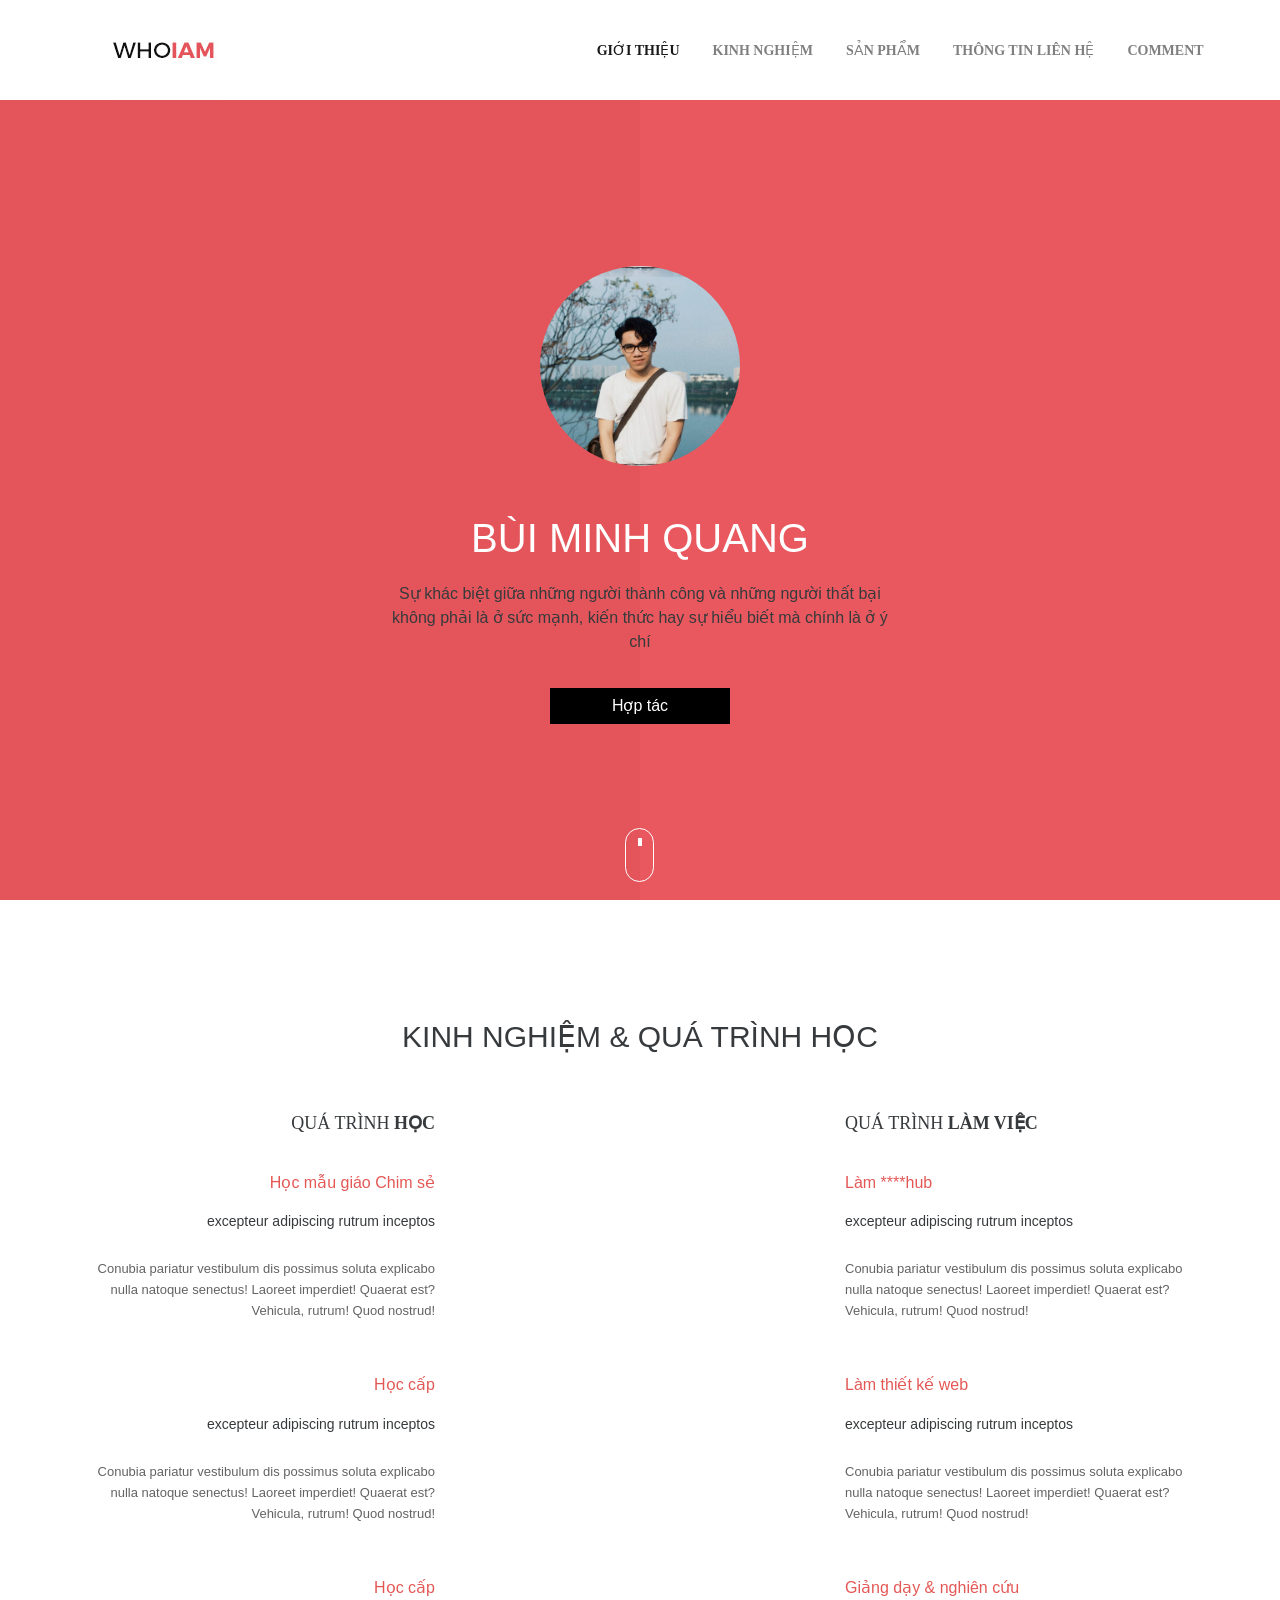
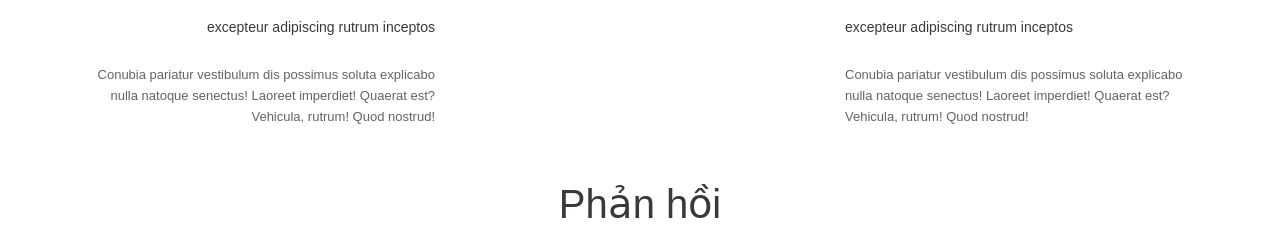
==== index.html @ 96f878d9 "xu ly comment fb" ====
<!DOCTYPE html>
<html lang="en">

<head>
	<title> Bui Minh Quang - Web Developer/Designer </title>
	<meta charset="utf-8">
	<meta name="viewport" content="width=device-width, initial-scale=1">
	<script type="text/javascript" src="vendor/bootstrap.js"></script>
	<script type="text/javascript" src="1.js"></script>
	<link rel="stylesheet" href="vendor/bootstrap.css">
	<link rel="stylesheet" href="vendor/font-awesome.css">
	<link rel="stylesheet" href="1.css">
</head>

<body>
	<div id="fb-root"></div>
	<script async defer crossorigin="anonymous"
		src="https://connect.facebook.net/vi_VN/sdk.js#xfbml=1&version=v3.2&appId=2157383014349983&autoLogAppEvents=1"></script>
	<div class="menutop">
		<nav class="navbar navbar-light bg-faded navbar-fixed-top">
			<div class="container">
				<a class="navbar-brand" href="#"> <img src="images/logo.png" alt="Logo minhquang"></a>
				<ul class="nav navbar-nav float-xs-right">
					<li class="nav-item active">
						<a class="nav-link" href="">Giới thiệu <span class="sr-only">(current)</span></a>
					</li>
					<li class="nav-item">
						<a class="nav-link kn" href="#">Kinh nghiệm</a>
					</li>
					<li class="nav-item">
						<a class="nav-link sp" href="#">Sản phẩm</a>
					</li>
					<li class="nav-item">
						<a class="nav-link" href="lienhe.html">Thông tin liên hệ</a>
					</li>
					<li class="nav-item">
						<a class="nav-link cm" href="#">Comment</a>
					</li>
				</ul>
			</div>
		</nav>
	</div> <!-- het menu  -->

	<div class="khoitt1">

		<div class="container text-xs-center">

			<div class="tt">
				<img src="images/avatar.png" alt="Minh Quang">
				<h2>Bùi Minh Quang</h2>
				<p>Sự khác biệt giữa những người thành công và những người thất bại
					không phải là ở sức mạnh, kiến thức hay sự hiểu biết mà chính là ở ý chí</p>
				<a href="" class="nuthire btn btn-primary">Hợp tác</a>
			</div>

			<div class="xuong"></div>
		</div>
	</div> <!-- HET PHAN KHOTT -->



	<div class="edu" id="khoiedu">
		<div class="container">
			<div class="row">
				<div class="col-sm-12 tieudeto text-xs-center">
					<h1>Kinh nghiệm & Quá trình học</h1>
				</div>
				<div class="col-sm-4 cot1_3">
					<h2 class="tieudecap2  text-sm-right text-xs-center"> Quá trình <span class="dam">học</span> </h2>
					<div class="khoittnho text-sm-right text-xs-center">
						<h3 class="tieudecap3"> Học mẫu giáo Chim sẻ</h3>
						<span class="motaqt">excepteur adipiscing rutrum inceptos </span>
						<p>Conubia pariatur vestibulum dis possimus soluta explicabo nulla natoque senectus! Laoreet
							imperdiet! Quaerat est? Vehicula, rutrum! Quod nostrud! </p>
					</div>
					<div class="khoittnho text-sm-right text-xs-center">
						<h3 class="tieudecap3"> Học cấp </h3>
						<span class="motaqt">excepteur adipiscing rutrum inceptos </span>
						<p>Conubia pariatur vestibulum dis possimus soluta explicabo nulla natoque senectus! Laoreet
							imperdiet! Quaerat est? Vehicula, rutrum! Quod nostrud! </p>
					</div>
					<div class="khoittnho text-sm-right text-xs-center">
						<h3 class="tieudecap3"> Học cấp </h3>
						<span class="motaqt"> excepteur adipiscing rutrum inceptos </span>
						<p>Conubia pariatur vestibulum dis possimus soluta explicabo nulla natoque senectus! Laoreet
							imperdiet! Quaerat est? Vehicula, rutrum! Quod nostrud! </p>
					</div>

				</div> <!-- het cot 4/1 -->
				<div class="col-sm-4 cot2_3">
					<img src="images/2.png" alt="" class="img-fluid">
				</div>
				<div class="col-sm-4 cot3_3">
					<h2 class="tieudecap2  text-sm-left text-xs-center"> Quá trình <span class="dam">làm việc</span>
					</h2>
					<div class="khoittnho text-sm-left text-xs-center">
						<h3 class="tieudecap3"> Làm ****hub</h3>
						<span class="motaqt"> excepteur adipiscing rutrum inceptos </span>
						<p>Conubia pariatur vestibulum dis possimus soluta explicabo nulla natoque senectus! Laoreet
							imperdiet! Quaerat est? Vehicula, rutrum! Quod nostrud! </p>
					</div>
					<div class="khoittnho text-sm-left text-xs-center">
						<h3 class="tieudecap3"> Làm thiết kế web</h3>
						<span class="motaqt"> excepteur adipiscing rutrum inceptos </span>
						<p>Conubia pariatur vestibulum dis possimus soluta explicabo nulla natoque senectus! Laoreet
							imperdiet! Quaerat est? Vehicula, rutrum! Quod nostrud! </p>
					</div>
					<div class="khoittnho text-sm-left text-xs-center">
						<h3 class="tieudecap3"> Giảng dạy & nghiên cứu</h3>
						<span class="motaqt"> excepteur adipiscing rutrum inceptos </span>
						<p>Conubia pariatur vestibulum dis possimus soluta explicabo nulla natoque senectus! Laoreet
							imperdiet! Quaerat est? Vehicula, rutrum! Quod nostrud! </p>
					</div>

				</div> <!-- het cot 4/1 -->
			</div>
		</div>
	</div> <!-- end edu  -->

	<div class="khoicomment">
		<div class="container">
			<div class="row">
				<div class="col-sm-12">
					<div class="text-xs-center">
						<h1>Phản hồi </h1>
					</div>
					<div class="fb-comments"
						data-href="https://developers.facebook.com/docs/plugins/comments#configurator" data-width="576"
						data-numposts="5"></div>
				</div>
			</div>
		</div>
	</div>
</body>

</html>
---- 1.css ----
* {
    margin: 0;
    padding: 0;
}

.xuong:hover {
    bottom: 3%;
}

.xuong:after {
    content: "";
    position: absolute;
    width: 4px;
    height: 8px;
    background: white;
    left: 50%;
    bottom: 67%;
    margin-left: -2px;
}

.xuong {
    width: 29px;
    height: 54px;
    border: white solid 1px;
    position: absolute;
    left: 50.4%;
    border-radius: 30px;
    bottom: 2%;
    margin-left: -20px;
    z-index: 2;
    cursor: pointer;
    transition: 0.4s;
    
}

.khoittnho {
    margin-bottom: 55px;
}

.khoittnho p {
    font-size: 13px;
    line-height: 21px;
    color: #636363;
}

span.motaqt {
    font-size: 14px;
    margin-bottom: 26px;
    display: block;
}

.khoittnho h3.tieudecap3 {
    font-size: 16px;
    color: #e35855;
    margin-bottom: 20px;
}

span.dam {
    font-weight: bold;
    font-family: segoe ui;
}

h2.tieudecap2 {
    font-weight: normal;
    font-family: segoe ui light;
    text-transform: uppercase;
    font-size: 18px;
    margin-bottom: 40px;
}

.tieudeto {
    margin-top: 120px;
    margin-bottom: 60px;
}

.tieudeto h1 {
    display: inline;
    background: url(images/ke.jpg) no-repeat left bottom;
    padding-bottom: 4px;
    text-transform: uppercase;
    font-size: 30px;
}

a.nuthire.btn.btn-primary {
    width: 180px;
    background: black;
    border: none;
    border-radius: 0px;
}

.tt h2 {
    font-size: 40px;
    text-transform: uppercase;
    color: white;
    margin-bottom: 22px;
}

.tt p {
    color: #373a3c;
    font-size: 16px;
    line-height: 24px;
    width: 46%;
    margin: auto;
    margin-bottom: 34px;
}

.tt img {
    width: 200px;
    border-radius: 50%;
    margin-bottom: 50px;
}

.tt {
    z-index: 2;
    position: relative;
    padding-top: 24%;
}

a.navbar-brand {
    padding: 0;
    margin: 0;
}

.khoitt1 {
    height: 900px;
    width: 100%;
    background: #e9585f;
    position: relative;
}

.khoitt1:before {
    content: "";
    position: absolute;
    left: 0;
    top: 0;
    width: 50%;
    height: 900px;
    background: #e4555b;
    z-index: 1;
}

body, html {
    width: 100%;
    height: 100%;
}

nav.navbar.navbar-light.bg-faded.navbar-fixed-top {
    background: white;
    width: 104%;
}

a.nav-link {
    font-family: segoe ui;
    text-transform: uppercase;
    font-size: 14px;
    color: #101010;
    line-height: 88px;
    font-weight: 570
}

li.nav-item {
    margin: 0;
    padding: 0;
    margin: 0 17px;
}

nav.navbar.navbar-light.bg-faded {
    margin: 0;
    padding: 0;
    height: 100px;
}

@media (max-width: 576px) {
    * {}
	.container {
    margin-left: auto;
    margin-right: auto;
    padding-left: 10px;
    padding-right: 10px;
}
    h2.tieudecap2.text-sm-left.text-xs-center {
        margin-top: 25px;
    }
    .tt img {
        width: 203px;
        margin-top: 108px;
    }
    li.nav-item {
        float: none!important;
        display: inline;
    }
    ul.nav.navbar-nav.float-xs-right {
        text-align: center;
        background: white;
        margin: 0;
        padding: 0;
        width: 105%;
        /* position: relative; */
        /* left: -8px; */
        padding: 10px 34px;
        border-top: 1px solid #d8d8d8;
    }
    li.nav-item {
        display: inline!important;
        margin: 0 0;
    }
    a.nav-link {
        line-height: 27px;
        display: inline!important;
    }
    a.navbar-brand {
        display: block;
        text-align: center;
        width: 100%;
    }
}
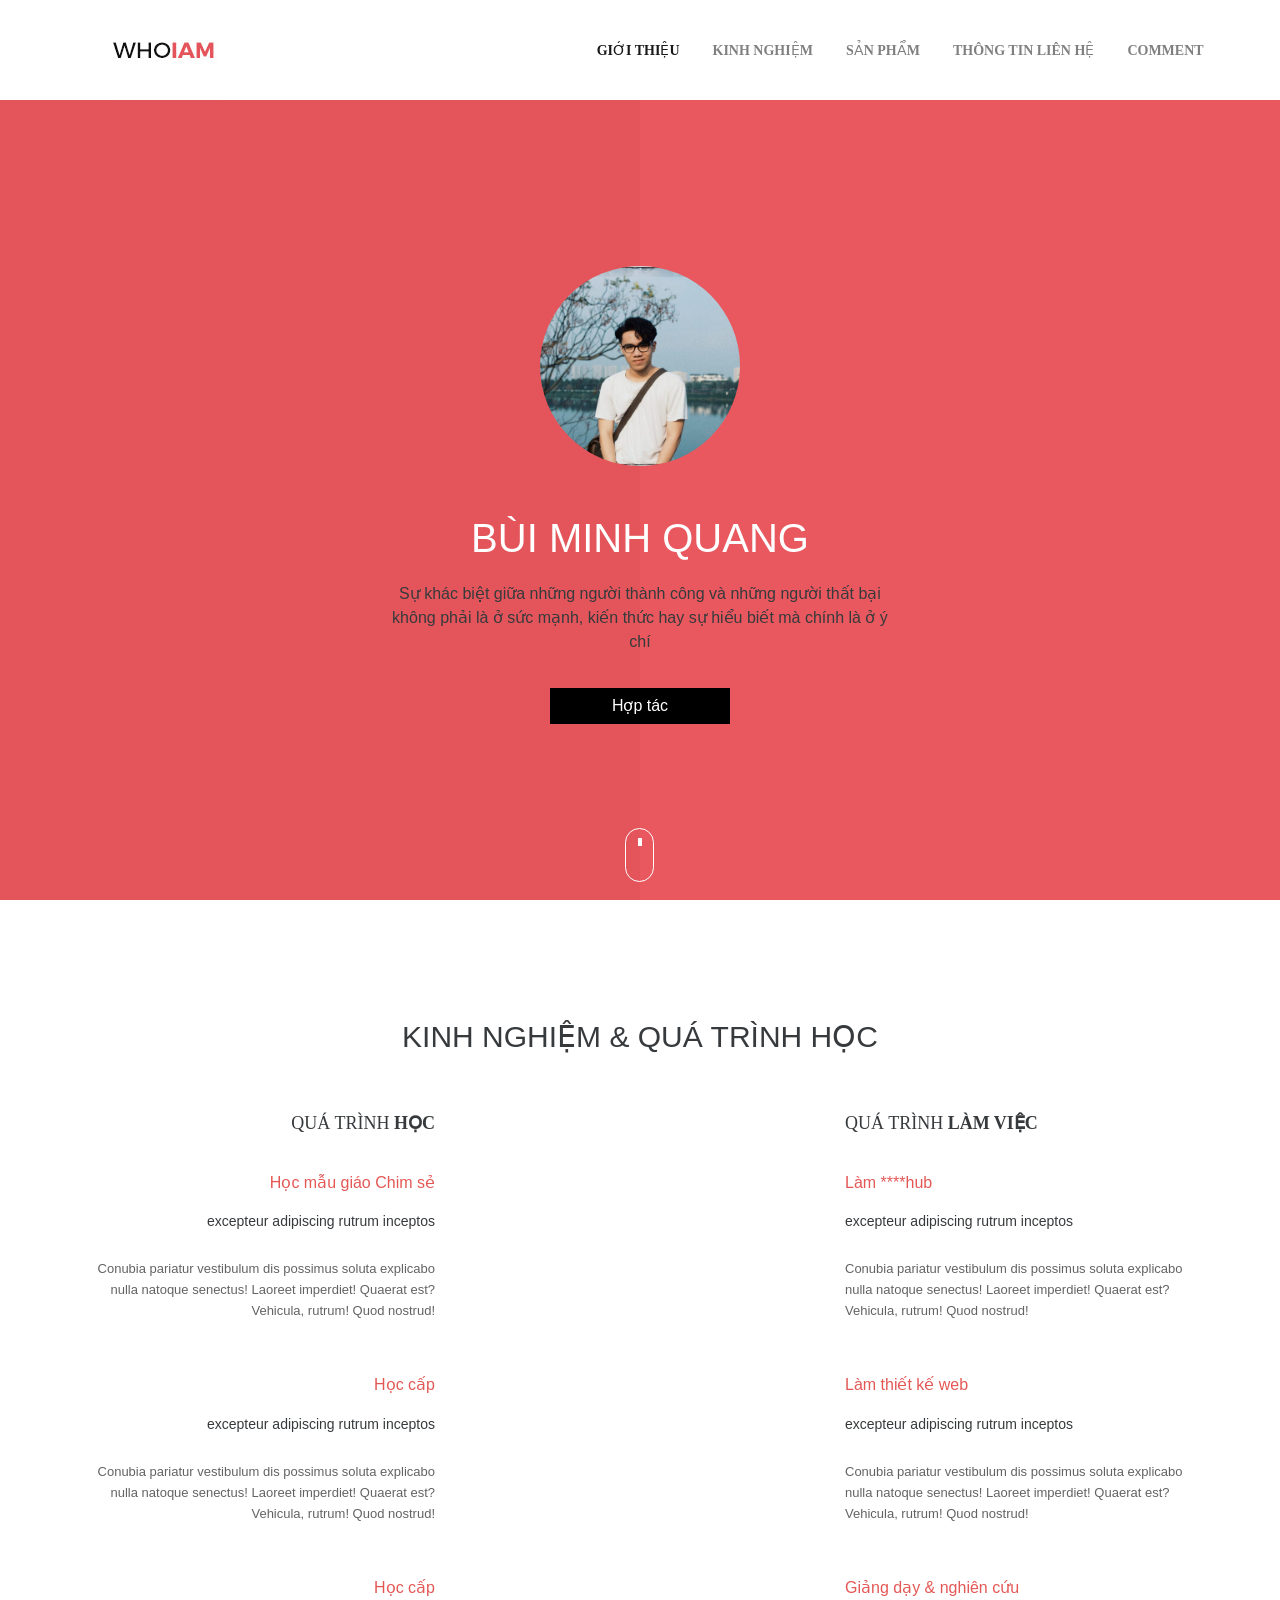
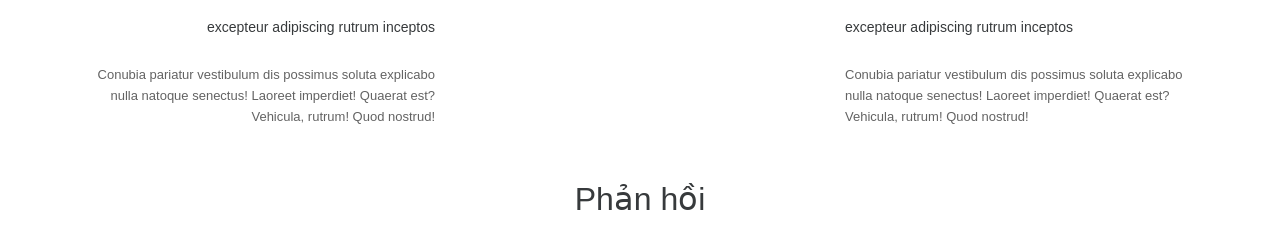
==== commit a341ec47: "xu ly fb2" ====
--- a/index.html
+++ b/index.html
@@ -30,12 +30,14 @@
 					<li class="nav-item">
 						<a class="nav-link sp" href="#">Sản phẩm</a>
 					</li>
+
 					<li class="nav-item">
 						<a class="nav-link" href="lienhe.html">Thông tin liên hệ</a>
 					</li>
 					<li class="nav-item">
 						<a class="nav-link cm" href="#">Comment</a>
 					</li>
+
 				</ul>
 			</div>
 		</nav>
@@ -117,13 +119,13 @@
 		</div>
 	</div> <!-- end edu  -->
 
-	<div class="khoicomment">
-		<div class="container">
+	<div class="phanhoi" id="phanhoi">
+		<div class="container text-xs-center">
 			<div class="row">
 				<div class="col-sm-12">
-					<div class="text-xs-center">
-						<h1>Phản hồi </h1>
-					</div>
+					<h2>Phản hồi </h2>
+				</div>
+				<div class="col-sm-8 push-sm-2">
 					<div class="fb-comments"
 						data-href="https://developers.facebook.com/docs/plugins/comments#configurator" data-width="576"
 						data-numposts="5"></div>
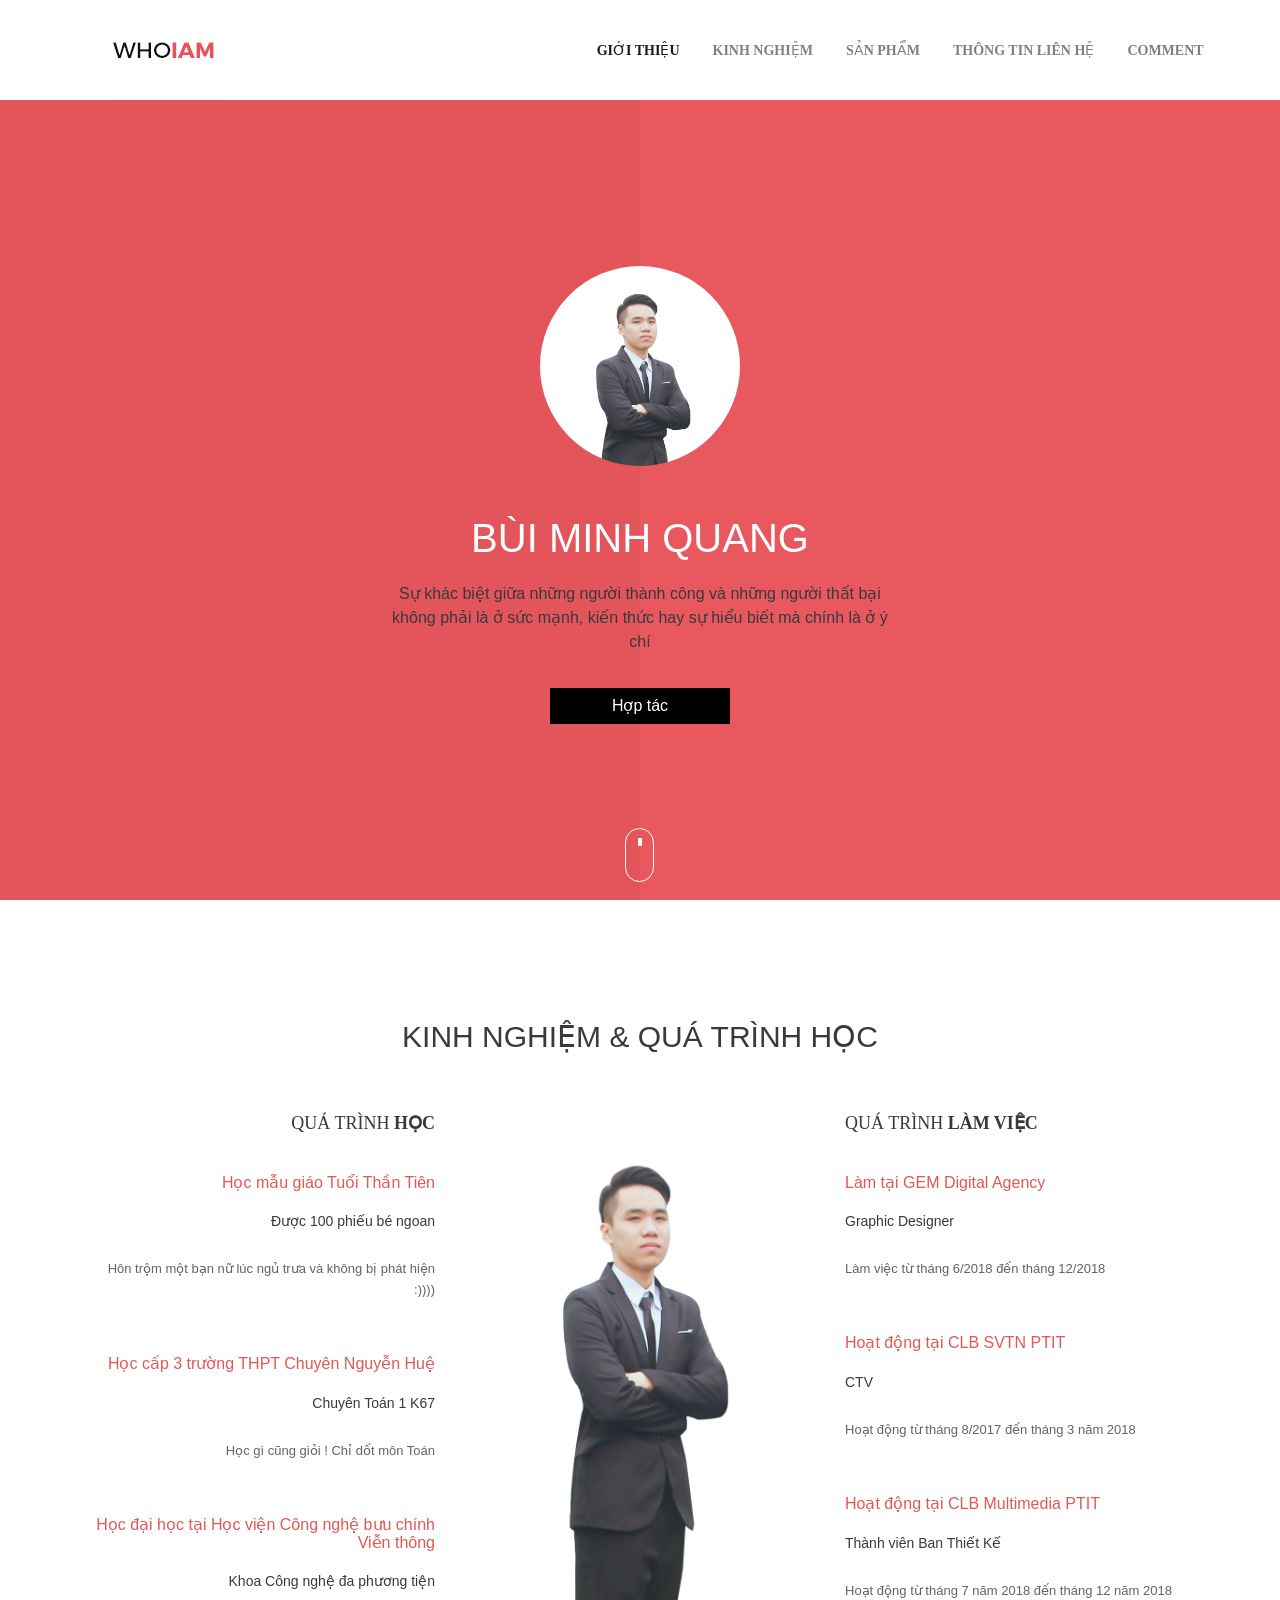
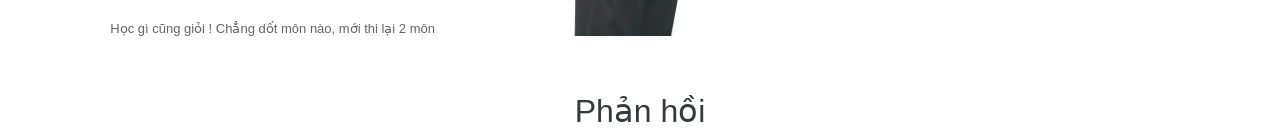
==== commit c77d5b3f: "them annalistc" ====
--- a/index.html
+++ b/index.html
@@ -10,6 +10,16 @@
 	<link rel="stylesheet" href="vendor/bootstrap.css">
 	<link rel="stylesheet" href="vendor/font-awesome.css">
 	<link rel="stylesheet" href="1.css">
+	<!-- Global site tag (gtag.js) - Google Analytics -->
+	<script async src="https://www.googletagmanager.com/gtag/js?id=UA-138601004-1"></script>
+	<script>
+		window.dataLayer = window.dataLayer || [];
+		function gtag() { dataLayer.push(arguments); }
+		gtag('js', new Date());
+
+		gtag('config', 'UA-138601004-1');
+	</script>
+
 </head>
 
 <body>
@@ -28,11 +38,11 @@
 						<a class="nav-link kn" href="#">Kinh nghiệm</a>
 					</li>
 					<li class="nav-item">
-						<a class="nav-link sp" href="#">Sản phẩm</a>
+						<a class="nav-link sp" href="https://www.facebook.com/wwanggg">Sản phẩm</a>
 					</li>
 
 					<li class="nav-item">
-						<a class="nav-link" href="lienhe.html">Thông tin liên hệ</a>
+						<a class="nav-link" href="https://www.facebook.com/wwanggg">Thông tin liên hệ</a>
 					</li>
 					<li class="nav-item">
 						<a class="nav-link cm" href="#">Comment</a>
@@ -70,48 +80,42 @@
 				<div class="col-sm-4 cot1_3">
 					<h2 class="tieudecap2  text-sm-right text-xs-center"> Quá trình <span class="dam">học</span> </h2>
 					<div class="khoittnho text-sm-right text-xs-center">
-						<h3 class="tieudecap3"> Học mẫu giáo Chim sẻ</h3>
-						<span class="motaqt">excepteur adipiscing rutrum inceptos </span>
-						<p>Conubia pariatur vestibulum dis possimus soluta explicabo nulla natoque senectus! Laoreet
-							imperdiet! Quaerat est? Vehicula, rutrum! Quod nostrud! </p>
+						<h3 class="tieudecap3"> Học mẫu giáo Tuổi Thần Tiên</h3>
+						<span class="motaqt">Được 100 phiếu bé ngoan</span>
+						<p>Hôn trộm một bạn nữ lúc ngủ trưa và không bị phát hiện :))))</p>
 					</div>
 					<div class="khoittnho text-sm-right text-xs-center">
-						<h3 class="tieudecap3"> Học cấp </h3>
-						<span class="motaqt">excepteur adipiscing rutrum inceptos </span>
-						<p>Conubia pariatur vestibulum dis possimus soluta explicabo nulla natoque senectus! Laoreet
-							imperdiet! Quaerat est? Vehicula, rutrum! Quod nostrud! </p>
+						<h3 class="tieudecap3"> Học cấp 3 trường THPT Chuyên Nguyễn Huệ </h3>
+						<span class="motaqt">Chuyên Toán 1 K67</span>
+						<p>Học gì cũng giỏi ! Chỉ dốt môn Toán</p>
 					</div>
 					<div class="khoittnho text-sm-right text-xs-center">
-						<h3 class="tieudecap3"> Học cấp </h3>
-						<span class="motaqt"> excepteur adipiscing rutrum inceptos </span>
-						<p>Conubia pariatur vestibulum dis possimus soluta explicabo nulla natoque senectus! Laoreet
-							imperdiet! Quaerat est? Vehicula, rutrum! Quod nostrud! </p>
+						<h3 class="tieudecap3"> Học đại học tại Học viện Công nghệ bưu chính Viễn thông</h3>
+						<span class="motaqt">Khoa Công nghệ đa phương tiện</span>
+						<p>Học gì cũng giỏi ! Chẳng dốt môn nào, mới thi lại 2 môn</p>
 					</div>
 
 				</div> <!-- het cot 4/1 -->
 				<div class="col-sm-4 cot2_3">
-					<img src="images/2.png" alt="" class="img-fluid">
+					<img src="images/me.png" alt="" class="img-fluid">
 				</div>
 				<div class="col-sm-4 cot3_3">
 					<h2 class="tieudecap2  text-sm-left text-xs-center"> Quá trình <span class="dam">làm việc</span>
 					</h2>
 					<div class="khoittnho text-sm-left text-xs-center">
-						<h3 class="tieudecap3"> Làm ****hub</h3>
-						<span class="motaqt"> excepteur adipiscing rutrum inceptos </span>
-						<p>Conubia pariatur vestibulum dis possimus soluta explicabo nulla natoque senectus! Laoreet
-							imperdiet! Quaerat est? Vehicula, rutrum! Quod nostrud! </p>
+						<h3 class="tieudecap3"> Làm tại GEM Digital Agency</h3>
+						<span class="motaqt">Graphic Designer</span>
+						<p>Làm việc từ tháng 6/2018 đến tháng 12/2018</p>
 					</div>
 					<div class="khoittnho text-sm-left text-xs-center">
-						<h3 class="tieudecap3"> Làm thiết kế web</h3>
-						<span class="motaqt"> excepteur adipiscing rutrum inceptos </span>
-						<p>Conubia pariatur vestibulum dis possimus soluta explicabo nulla natoque senectus! Laoreet
-							imperdiet! Quaerat est? Vehicula, rutrum! Quod nostrud! </p>
+						<h3 class="tieudecap3"> Hoạt động tại CLB SVTN PTIT</h3>
+						<span class="motaqt">CTV</span>
+						<p>Hoạt động từ tháng 8/2017 đến tháng 3 năm 2018</p>
 					</div>
 					<div class="khoittnho text-sm-left text-xs-center">
-						<h3 class="tieudecap3"> Giảng dạy & nghiên cứu</h3>
-						<span class="motaqt"> excepteur adipiscing rutrum inceptos </span>
-						<p>Conubia pariatur vestibulum dis possimus soluta explicabo nulla natoque senectus! Laoreet
-							imperdiet! Quaerat est? Vehicula, rutrum! Quod nostrud! </p>
+						<h3 class="tieudecap3">Hoạt động tại CLB Multimedia PTIT</h3>
+						<span class="motaqt">Thành viên Ban Thiết Kế</span>
+						<p>Hoạt động từ tháng 7 năm 2018 đến tháng 12 năm 2018</p>
 					</div>
 
 				</div> <!-- het cot 4/1 -->
--- a/1.css
+++ b/1.css
@@ -169,6 +169,9 @@
     padding: 0;
     height: 100px;
 }
+.img-fluid {
+    height: 90%;
+}
 
 @media (max-width: 576px) {
     * {}
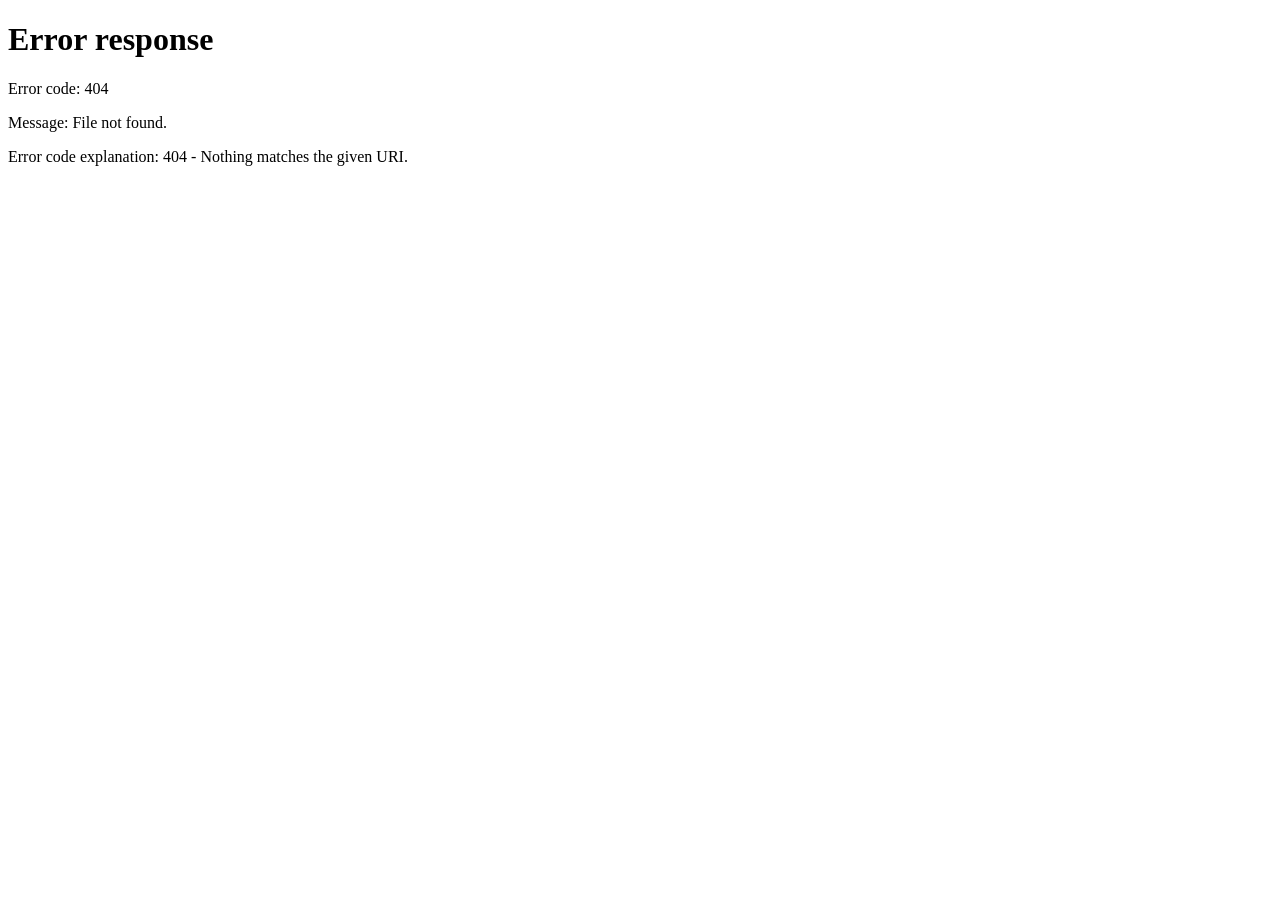
==== commit 8d99c833: "Add files via upload" ====
--- a/index.html
+++ b/index.html
@@ -1,142 +1,38 @@
-<!DOCTYPE html>
-<html lang="en">
-
-<head>
-	<title> Bui Minh Quang - Web Developer/Designer </title>
-	<meta charset="utf-8">
-	<meta name="viewport" content="width=device-width, initial-scale=1">
-	<script type="text/javascript" src="vendor/bootstrap.js"></script>
-	<script type="text/javascript" src="1.js"></script>
-	<link rel="stylesheet" href="vendor/bootstrap.css">
-	<link rel="stylesheet" href="vendor/font-awesome.css">
-	<link rel="stylesheet" href="1.css">
-	<!-- Global site tag (gtag.js) - Google Analytics -->
-	<script async src="https://www.googletagmanager.com/gtag/js?id=UA-138601004-1"></script>
-	<script>
-		window.dataLayer = window.dataLayer || [];
-		function gtag() { dataLayer.push(arguments); }
-		gtag('js', new Date());
-
-		gtag('config', 'UA-138601004-1');
-	</script>
-
-</head>
-
-<body>
-	<div id="fb-root"></div>
-	<script async defer crossorigin="anonymous"
-		src="https://connect.facebook.net/vi_VN/sdk.js#xfbml=1&version=v3.2&appId=2157383014349983&autoLogAppEvents=1"></script>
-	<div class="menutop">
-		<nav class="navbar navbar-light bg-faded navbar-fixed-top">
-			<div class="container">
-				<a class="navbar-brand" href="#"> <img src="images/logo.png" alt="Logo minhquang"></a>
-				<ul class="nav navbar-nav float-xs-right">
-					<li class="nav-item active">
-						<a class="nav-link" href="">Giới thiệu <span class="sr-only">(current)</span></a>
-					</li>
-					<li class="nav-item">
-						<a class="nav-link kn" href="#">Kinh nghiệm</a>
-					</li>
-					<li class="nav-item">
-						<a class="nav-link sp" href="https://www.facebook.com/wwanggg">Sản phẩm</a>
-					</li>
-
-					<li class="nav-item">
-						<a class="nav-link" href="https://www.facebook.com/wwanggg">Thông tin liên hệ</a>
-					</li>
-					<li class="nav-item">
-						<a class="nav-link cm" href="#">Comment</a>
-					</li>
-
-				</ul>
-			</div>
-		</nav>
-	</div> <!-- het menu  -->
-
-	<div class="khoitt1">
-
-		<div class="container text-xs-center">
-
-			<div class="tt">
-				<img src="images/avatar.png" alt="Minh Quang">
-				<h2>Bùi Minh Quang</h2>
-				<p>Sự khác biệt giữa những người thành công và những người thất bại
-					không phải là ở sức mạnh, kiến thức hay sự hiểu biết mà chính là ở ý chí</p>
-				<a href="" class="nuthire btn btn-primary">Hợp tác</a>
-			</div>
-
-			<div class="xuong"></div>
-		</div>
-	</div> <!-- HET PHAN KHOTT -->
-
-
-
-	<div class="edu" id="khoiedu">
-		<div class="container">
-			<div class="row">
-				<div class="col-sm-12 tieudeto text-xs-center">
-					<h1>Kinh nghiệm & Quá trình học</h1>
-				</div>
-				<div class="col-sm-4 cot1_3">
-					<h2 class="tieudecap2  text-sm-right text-xs-center"> Quá trình <span class="dam">học</span> </h2>
-					<div class="khoittnho text-sm-right text-xs-center">
-						<h3 class="tieudecap3"> Học mẫu giáo Tuổi Thần Tiên</h3>
-						<span class="motaqt">Được 100 phiếu bé ngoan</span>
-						<p>Hôn trộm một bạn nữ lúc ngủ trưa và không bị phát hiện :))))</p>
-					</div>
-					<div class="khoittnho text-sm-right text-xs-center">
-						<h3 class="tieudecap3"> Học cấp 3 trường THPT Chuyên Nguyễn Huệ </h3>
-						<span class="motaqt">Chuyên Toán 1 K67</span>
-						<p>Học gì cũng giỏi ! Chỉ dốt môn Toán</p>
-					</div>
-					<div class="khoittnho text-sm-right text-xs-center">
-						<h3 class="tieudecap3"> Học đại học tại Học viện Công nghệ bưu chính Viễn thông</h3>
-						<span class="motaqt">Khoa Công nghệ đa phương tiện</span>
-						<p>Học gì cũng giỏi ! Chẳng dốt môn nào, mới thi lại 2 môn</p>
-					</div>
-
-				</div> <!-- het cot 4/1 -->
-				<div class="col-sm-4 cot2_3">
-					<img src="images/me.png" alt="" class="img-fluid">
-				</div>
-				<div class="col-sm-4 cot3_3">
-					<h2 class="tieudecap2  text-sm-left text-xs-center"> Quá trình <span class="dam">làm việc</span>
-					</h2>
-					<div class="khoittnho text-sm-left text-xs-center">
-						<h3 class="tieudecap3"> Làm tại GEM Digital Agency</h3>
-						<span class="motaqt">Graphic Designer</span>
-						<p>Làm việc từ tháng 6/2018 đến tháng 12/2018</p>
-					</div>
-					<div class="khoittnho text-sm-left text-xs-center">
-						<h3 class="tieudecap3"> Hoạt động tại CLB SVTN PTIT</h3>
-						<span class="motaqt">CTV</span>
-						<p>Hoạt động từ tháng 8/2017 đến tháng 3 năm 2018</p>
-					</div>
-					<div class="khoittnho text-sm-left text-xs-center">
-						<h3 class="tieudecap3">Hoạt động tại CLB Multimedia PTIT</h3>
-						<span class="motaqt">Thành viên Ban Thiết Kế</span>
-						<p>Hoạt động từ tháng 7 năm 2018 đến tháng 12 năm 2018</p>
-					</div>
-
-				</div> <!-- het cot 4/1 -->
-			</div>
-		</div>
-	</div> <!-- end edu  -->
-
-	<div class="phanhoi" id="phanhoi">
-		<div class="container text-xs-center">
-			<div class="row">
-				<div class="col-sm-12">
-					<h2>Phản hồi </h2>
-				</div>
-				<div class="col-sm-8 push-sm-2">
-					<div class="fb-comments"
-						data-href="https://developers.facebook.com/docs/plugins/comments#configurator" data-width="576"
-						data-numposts="5"></div>
-				</div>
-			</div>
-		</div>
-	</div>
-</body>
-
-</html>+<!DOCTYPE html><html lang="en" style="background-color: rgb(255, 255, 255);"><head><meta charset="UTF-8"> <meta name="viewport" content="width=device-width, initial-scale=1.0"> <meta name="robots" content="noindex, nofollow"> <meta name="author" content="EnBizCard - An Open-Source Digital Business Card Generator"> <meta name="url" content="https://enbizcard.vishnuraghav.com/"> <meta name="designer" content="Vishnu Raghav"> <meta property="og:title" content="Nguyễn  Thị Thắm's Digital Business Card"> <meta property="twitter:title" content="Nguyễn  Thị Thắm's Digital Business Card"> <script>
+          "http"==window.location.href.substr(0,4)&&"/"!=window.location.href.slice(-1)&&window.location.replace(window.location.href+"/");
+        </script> <link href="https://fonts.googleapis.com/css2?family=Be+Vietnam+Pro:ital,wght@0,100;0,200;0,300;0,400;0,500;0,600;0,700;0,800;0,900;1,100;1,200;1,300;1,400;1,500;1,600;1,700;1,800;1,900&amp;display=swap" rel="stylesheet"> <title>Nguyễn  Thị Thắm's Digital Business Card</title> <style>
+          #body{ font-family: sans-serif; } input[type='range']::-moz-range-track { background: none; } input[type='range']::-moz-range-thumb { -moz-appearance: none; width: 1.5rem; height: 1.5rem; border-radius: 0.25rem; border: none; background: #0088FF; z-index: 3; cursor: pointer; } input[type='range']::-webkit-slider-thumb { -webkit-appearance: none; width: 1.5rem; height: 1.5rem; border-radius: 0.25rem; border: none; background: #0088FF; z-index: 3; cursor: pointer; } .closeColor{ filter:invert(1)  } .topAction { filter:invert(1) } .iconColor{ color:#eee;  } .cardColor{ false } .textColor{ color:#222 !important } .seekbarColor{  background:#0088FF80 !important }
+        </style> <style>
+          #info{ border-left: 0.25rem dashed #0088FF } .section{border-left: 0.25rem solid #0088FF}
+        </style> <style>
+          #body{
+          font-family:"Be Vietnam Pro", sans-serif
+          }
+        </style><link rel="stylesheet" href="./style.min.css"></head> <body id="body"><div id="modal" style="background-color: rgb(255, 255, 255); visibility: hidden; top: 2rem; opacity: 0;"><a id="close" class="closeColor"><div class="icon"><svg viewBox="0 0 24 24" xmlns="http://www.w3.org/2000/svg" xml:space="preserve" style="fill-rule:evenodd;clip-rule:evenodd;stroke-linecap:round;stroke-linejoin:round;stroke-miterlimit:2"><path style="fill:none" d="M0 0h24v24H0z"></path><path d="M18 6 6 18M6 6l12 12" style="fill:none;fill-rule:nonzero;stroke:#fff;stroke-width:2px"></path></svg></div></a> <div id="keyView"><p class="textColor">
+              Use my public key to send me encrypted messages
+            </p> <a download="" target="_blank" id="dlKey" rel="noreferrer" tabindex="-1" style="background-color: rgb(0, 136, 255);" href="./Nguyễn  Thị Thắm's public key.asc"><div class="icon iconColor"><svg viewBox="0 0 24 24" xmlns="http://www.w3.org/2000/svg" xml:space="preserve" style="fill-rule:evenodd;clip-rule:evenodd;stroke-linecap:round;stroke-linejoin:round;stroke-miterlimit:2"><path style="fill:none" d="M0 0h24v24H0z"></path><path d="M21 15v4c0 1.097-.903 2-2 2H5c-1.097 0-2-.903-2-2v-4m4-5 5 5 5-5m-5 5V3" style="fill:none;fill-rule:nonzero;stroke:#fff;stroke-width:2px"></path></svg></div> <span class="iconColor">Download Key</span></a></div> <div id="copyView"><p class="textColor">
+              Copy and send the URL to share my Business Card
+            </p> <button id="copyURL" style="background-color: rgb(0, 136, 255);"><div class="icon iconColor"><svg viewBox="0 0 24 24" xmlns="http://www.w3.org/2000/svg" xml:space="preserve" style="fill-rule:evenodd;clip-rule:evenodd;stroke-linecap:round;stroke-linejoin:round;stroke-miterlimit:2"><path style="fill:none" d="M0 0h24v24H0z"></path><path d="M22 11a2 2 0 0 0-2-2h-9a2 2 0 0 0-2 2v9a2 2 0 0 0 2 2h9a2 2 0 0 0 2-2v-9Z" style="fill:none;stroke:#fff;stroke-width:2px"></path><path d="M5 15H4c-1.097 0-2-.903-2-2V4c0-1.097.903-2 2-2h9c1.097 0 2 .903 2 2v1" style="fill:none;fill-rule:nonzero;stroke:#fff;stroke-width:2px"></path></svg></div> <span class="iconColor">Copy URL</span></button></div> <div id="qrView" class="textColor"><div id="qr"></div> <h3>Scan the QR Code</h3> <p>to view my Business Card on another device</p></div></div> <header><div id="topActions" style="display: none;"><div><a id="share"><div class="icon topAction"><svg viewBox="0 0 24 24" xmlns="http://www.w3.org/2000/svg" xml:space="preserve" style="fill-rule:evenodd;clip-rule:evenodd;stroke-linecap:round;stroke-miterlimit:2"><g><path style="fill:none" d="M0 0h24v24H0z"></path><clipPath id="a"><path d="M0 0h24v24H0z"></path></clipPath><g clip-path="url(#a)"><circle cx="17" cy="5" r="3" style="fill:none;stroke:#fff;stroke-width:2px"></circle><circle cx="5" cy="12" r="3" style="fill:none;stroke:#fff;stroke-width:2px"></circle><circle cx="17" cy="19" r="3" style="fill:none;stroke:#fff;stroke-width:2px"></circle><path d="m7.59 13.51 6.83 3.98m-.01-10.98-6.82 3.98" style="fill:none;stroke:#fff;stroke-width:2px"></path></g></g></svg></div></a> <a id="showQR"><div class="icon topAction"><svg viewBox="0 0 24 24" xmlns="http://www.w3.org/2000/svg" xml:space="preserve" style="fill-rule:evenodd;clip-rule:evenodd;stroke-linecap:round;stroke-linejoin:round;stroke-miterlimit:2"><path style="fill:none" d="M0 0h24v24H0z"></path><path d="M4 4h4v4H4V4Zm0 12h4v4H4v-4ZM16 4h4v4h-4V4Z" style="fill:none;stroke:#fff;stroke-width:2px"></path><path d="M12 4v14c0 1.097.903 2 2 2h4c1.097 0 2-.903 2-2v-4c0-1.097-.903-2-2-2H4" style="fill:none;stroke:#fff;stroke-width:2px;stroke-linejoin:miter"></path><path style="fill:#fff" d="M15 15h2v2h-2z"></path></svg></div></a></div> <!----></div> <div class="headerImgC"><img id="cover" src="./cover.jpeg" alt="Background Pattern"> <!----></div></header> <main style="background-color: rgb(255, 255, 255); margin-top: 0px;"><img id="profilePhoto" src="./photo.jpeg" alt="Photo"> <div id="info" class="textColor"><p class="name">
+              Nguyễn  Thị Thắm
+            </p> <!----> <p class="jobtitle">
+              Chuyên viên kinh doanh
+            </p> <p class="bizname">
+              Công ty Bảo hiểm PVI Thủ Đô
+            </p> <p class="bizaddr">
+              Tầng 3, tòa nhà Liễu Giai Tower 26 Liễu Giai, Phường Cống Vị, Quận Ba Đình, Hà Nội.
+            </p></div> <!----> <a id="cta" rel="noreferrer" download="" target="_blank" aria-label="Save Contact" style="background-color: rgb(0, 136, 255);" href="nguynththm.vcf"><div class="icon iconColor"><svg viewBox="0 0 24 24" xmlns="http://www.w3.org/2000/svg" xml:space="preserve" style="fill-rule:evenodd;clip-rule:evenodd;stroke-linecap:round;stroke-linejoin:round;stroke-miterlimit:2"><path style="fill:none" d="M0 0h24v24H0z"></path><circle cx="8.5" cy="7" r="4" style="fill:none;stroke:#fff;stroke-width:2.29px" transform="matrix(.875 0 0 .875 4.563 -.625)"></circle><path d="M86 181c0-3.863 3.137-7 7-7s7 3.137 7 7" style="fill:none;stroke:#fff;stroke-width:2px" transform="translate(-81 -163)"></path><path d="M104 168v6m3-3-3 3-3-3" style="fill:none;fill-rule:nonzero;stroke:#fff;stroke-width:2px" transform="translate(-92 -152)"></path></svg></div> <p class="iconColor">Save Contact</p></a> <div class="actions"><div class="actionsC"><div class="actionBtn"><a href="tel:+84977143631" target="_blank" rel="noopener noreferrer" aria-label="Mobile" style="background-color: rgb(0, 136, 255);"><div class="icon iconColor"><svg viewBox="0 0 24 24" xmlns="http://www.w3.org/2000/svg" xml:space="preserve" style="fill-rule:evenodd;clip-rule:evenodd;stroke-linecap:round;stroke-linejoin:round;stroke-miterlimit:2"><path style="fill:none" d="M0 0h24v24H0z"></path><path d="M11.5 22a.952.952 0 0 1-1.052.945c-4.358-.544-7.851-4.338-8.379-8.39a.938.938 0 0 1 .936-1.046c.399-.009.847-.009 1.202-.009.388 0 .738.237.882.597l.478 1.196a.95.95 0 0 1-.21 1.025l-.107.107a.951.951 0 0 0-.181 1.091c.495.825 1.59 1.92 2.425 2.396a.927.927 0 0 0 1.066-.177c.05-.02.086-.056.122-.092a.95.95 0 0 1 1.025-.21l1.196.478c.36.144.597.494.597.882V22Z" style="fill:none;stroke:#fff;stroke-width:.95px" transform="translate(-2.21 -26.421) scale(2.10526)"></path></svg></div></a> <p class="textColor">
+                  Mobile
+                </p></div></div><div class="actionsC"><div class="actionBtn"><a href="mailto:thamnt1@pvi.com.vn" target="_blank" rel="noopener noreferrer" aria-label="Email" style="background-color: rgb(0, 136, 255);"><div class="icon iconColor"><svg viewBox="0 0 24 24" xmlns="http://www.w3.org/2000/svg" xml:space="preserve" style="fill-rule:evenodd;clip-rule:evenodd;stroke-linecap:round;stroke-linejoin:round;stroke-miterlimit:2"><path style="fill:none" d="M0 0h24v24H0z"></path><path d="M22 33.75c0-.966-.896-1.75-2-1.75H4c-1.104 0-2 .784-2 1.75v10.5c0 .966.896 1.75 2 1.75h16c1.104 0 2-.784 2-1.75v-10.5Z" style="fill:none;stroke:#fff;stroke-width:1.86px" transform="matrix(1 0 0 1.14286 0 -32.571)"></path><path d="m18 7.042-6 2.625-6-2.625" style="fill:none;fill-rule:nonzero;stroke:#fff;stroke-width:1.86px" transform="matrix(1 0 0 1.14286 0 1.952)"></path></svg></div></a> <p class="textColor">
+                  Email
+                </p></div></div></div> <div class="actions secondary"><div class="actionsC"><div class="actionBtn secBtn"><a href="https://facebook.com/https://www.facebook.com/ngthamm" target="_blank" rel="noopener noreferrer" aria-label="Facebook" style="background: rgb(24, 119, 242);"><div class="icon"><svg xmlns="http://www.w3.org/2000/svg" fill="#fff" viewBox="0 0 24 24"><path d="M12.001 2.002c-5.522 0-9.999 4.477-9.999 9.999 0 4.99 3.656 9.126 8.437 9.879v-6.988h-2.54v-2.891h2.54V9.798c0-2.508 1.493-3.891 3.776-3.891 1.094 0 2.24.195 2.24.195v2.459h-1.264c-1.24 0-1.628.772-1.628 1.563v1.875h2.771l-.443 2.891h-2.328v6.988C18.344 21.129 22 16.992 22 12.001c0-5.522-4.477-9.999-9.999-9.999z"></path></svg></div></a></div></div><div class="actionsC"><div class="actionBtn secBtn"><a href="https://instagram.com/https://www.instagram.com/ngthamm" target="_blank" rel="noopener noreferrer" aria-label="Instagram" style="background: rgb(255, 255, 255);"><div class="icon"><svg viewBox="0 0 24 24" version="1.1" xmlns="http://www.w3.org/2000/svg" style="fill-rule:evenodd;clip-rule:evenodd;stroke-linejoin:round;stroke-miterlimit:2;">
+	<path d="M4.796,1.577C4.072,1.859 3.459,2.234 2.847,2.847C2.234,3.455 1.859,4.073 1.577,4.793C1.304,5.49 1.121,6.291 1.067,7.463C1.013,8.634 1,9.01 1,11.998C1,14.985 1.013,15.361 1.067,16.533C1.121,17.705 1.309,18.505 1.577,19.203C1.859,19.927 2.234,20.54 2.847,21.153C3.459,21.766 4.072,22.141 4.796,22.423C5.494,22.696 6.294,22.879 7.466,22.933C8.637,22.987 9.013,23 12,23C14.987,23 15.363,22.987 16.534,22.933C17.706,22.879 18.506,22.691 19.204,22.423C19.928,22.141 20.541,21.766 21.153,21.153C21.766,20.54 22.141,19.927 22.423,19.203C22.696,18.505 22.879,17.705 22.933,16.533C22.987,15.361 23,14.985 23,11.998C23,9.01 22.987,8.634 22.933,7.463C22.879,6.291 22.691,5.49 22.423,4.793C22.141,4.073 21.766,3.455 21.158,2.847C20.545,2.234 19.933,1.859 19.208,1.577C18.511,1.304 17.71,1.121 16.539,1.067C15.367,1.013 14.991,1 12.004,1C9.017,1 8.642,1.013 7.47,1.067C6.294,1.116 5.494,1.304 4.796,1.577ZM16.445,3.044C17.518,3.093 18.099,3.272 18.488,3.424C19.002,3.625 19.369,3.862 19.754,4.247C20.138,4.632 20.375,4.998 20.576,5.513C20.728,5.902 20.907,6.483 20.957,7.557C21.01,8.715 21.019,9.064 21.019,12.002C21.019,14.941 21.006,15.289 20.957,16.448C20.907,17.521 20.728,18.103 20.576,18.492C20.375,19.006 20.138,19.373 19.754,19.757C19.369,20.142 19.002,20.379 18.488,20.58C18.099,20.732 17.518,20.911 16.445,20.961C15.287,21.014 14.938,21.023 12,21.023C9.062,21.023 8.713,21.01 7.555,20.961C6.482,20.911 5.901,20.732 5.512,20.58C4.998,20.379 4.631,20.142 4.246,19.757C3.862,19.373 3.625,19.006 3.424,18.492C3.272,18.103 3.093,17.521 3.043,16.448C2.99,15.289 2.981,14.941 2.981,12.002C2.981,9.064 2.994,8.715 3.043,7.557C3.093,6.483 3.272,5.902 3.424,5.513C3.625,4.998 3.862,4.632 4.246,4.247C4.631,3.862 4.998,3.625 5.512,3.424C5.901,3.272 6.482,3.093 7.555,3.044C8.713,2.99 9.062,2.981 12,2.981C14.938,2.981 15.287,2.99 16.445,3.044ZM6.352,12.002C6.352,15.124 8.883,17.651 12,17.651C15.117,17.651 17.648,15.12 17.648,12.002C17.648,8.885 15.121,6.354 12,6.354C8.879,6.354 6.352,8.88 6.352,12.002ZM15.667,12.002C15.667,14.028 14.026,15.67 12,15.67C9.974,15.67 8.333,14.028 8.333,12.002C8.333,9.976 9.974,8.335 12,8.335C14.026,8.335 15.667,9.976 15.667,12.002ZM17.876,4.811C18.604,4.811 19.195,5.402 19.195,6.13C19.195,6.858 18.604,7.449 17.876,7.449C17.148,7.449 16.557,6.858 16.557,6.13C16.557,5.402 17.148,4.811 17.876,4.811Z" style="fill:url(#lCNRATU);fill-rule:nonzero;"></path>
+	<defs>
+		<radialGradient id="lCNRATU" cx="0" cy="0" r="1" gradientUnits="userSpaceOnUse" gradientTransform="matrix(-22,22,-22,-22,23,1)">
+			<stop offset="0" style="stop-color:#4c63d2;stop-opacity:1"></stop>
+			<stop offset="0.4" style="stop-color:#bc3081;stop-opacity:1"></stop>
+			<stop offset="0.75" style="stop-color:#f47133;stop-opacity:1"></stop>
+			<stop offset="1" style="stop-color:#fed576;stop-opacity:1"></stop>
+		</radialGradient>
+	</defs>
+</svg>
+</div></a></div></div></div> </main> <!----><script src="./qrcode.min.js"></script><script>let m=document.getElementById("modal"),c=document.getElementById("close"),ki=document.getElementById("keyView"),cv=document.getElementById("copyView"),curl=document.getElementById("copyURL"),qrv=document.getElementById("qrView"),qr=document.getElementById("qr"),s=document.getElementById("share"),sqr=document.getElementById("showQR"),sk=document.getElementById("showKey");function tC(e){"2rem"==e.style.top?(e.style.visibility="visible",e.style.top="0px",e.style.opacity=1):(e.style.top="2rem",e.style.opacity=0,setTimeout(()=>{e.style.visibility="hidden"},200))}function dN(e){e.style.display="none"}window.addEventListener("load",()=>{document.querySelector("#topActions").style.display="flex",qr.innerHTML=new QRCode({content:window.location.href,container:"svg-viewbox",join:!0,ecl:"L",padding:0}).svg()}),navigator.canShare?s.addEventListener("click",()=>{navigator.share({title:document.title,text:"You can view my Digital Business Card here:",url:window.location.href})}):s.addEventListener("click",()=>{tC(m),cv.style.display="flex",dN(qrv),ki&&dN(ki)}),sqr.addEventListener("click",()=>{tC(m),qrv.style.display="block",dN(cv),ki&&dN(ki)}),sk&&sk.addEventListener("click",()=>{tC(m),ki&&(ki.style.display="flex"),dN(cv),dN(qrv)}),c.addEventListener("click",()=>tC(m)),curl.addEventListener("click",async()=>{let e=curl.querySelectorAll(".iconColor")[1];await navigator.clipboard.writeText(window.location.href).then(t=>{e.innerText="Copied",setTimeout(()=>{e.innerText="Copy URL"},1e3)})});</script></body></html>
--- a/style.min.css
+++ b/style.min.css
@@ -0,0 +1 @@
+body{margin:0 auto;width:100%;padding:0;max-width:30rem;color:#eee;position:relative}p{line-height:1.5;margin:0}h2,h3{margin:0}.icon{width:1.5rem;height:1.5rem}a{text-decoration:none;-webkit-user-select:none;-moz-user-select:none;-ms-user-select:none;user-select:none}#modal{display:flex;flex-direction:column;position:absolute;z-index:1;width:100%;bottom:0;transition:top .2s ease-out,opacity .1s ease-out;transform:translateZ(0)}#close{align-self:end;padding:1rem;cursor:pointer;line-height:0}#keyView,#copyView,#qrView{display:flex;flex-direction:column;align-items:center;margin:0 1rem;text-align:center}#keyView p,#copyView p,#qrView p{margin:2rem}#copyURL,#dlKey{display:flex;width:100%;align-items:center;justify-content:center;border-radius:.5rem;padding:1rem 1.5rem;border:none;outline:none;cursor:pointer;box-sizing:border-box}#copyURL span,#dlKey span{margin-left:.5rem}#qrView h3{margin:2rem 2rem 0}#qrView p{margin:.5rem 2rem 0}#qr{margin:2rem;padding:2rem;background:#fff;border-radius:.5rem}header{display:flex;justify-content:flex-start;flex-direction:column}.headerImgC{display:grid;grid-template-columns:auto;grid-template-rows:auto;overflow:hidden}#cover{grid-column:1;grid-row:1;width:100%;height:20rem;-o-object-position:top center;object-position:top center;-o-object-fit:cover;object-fit:cover}#logo{max-height:6rem;pointer-events:none;-webkit-user-select:none;-moz-user-select:none;-ms-user-select:none;user-select:none;grid-column:1;grid-row:1;align-self:center;justify-self:center}#topActions{flex-direction:row-reverse;justify-content:space-between;align-items:flex-start}#topActions>div{display:flex}#topActions a{padding:1rem;cursor:pointer;line-height:0}main{padding:1rem;display:flex;flex-direction:column;align-items:flex-start}#profilePhoto{width:10rem;height:10rem;border-radius:.5rem;box-sizing:content-box;pointer-events:none;-webkit-user-select:none;-moz-user-select:none;-ms-user-select:none;user-select:none;margin-top:-6rem}#info{display:flex;flex-direction:column;justify-content:center;align-items:flex-start;margin-top:1rem;line-height:1.25;word-break:break-word;padding:.25rem 1rem}.name{font-weight:bold;font-size:1.5rem;margin:0}.pronouns{display:block;font-size:.9rem;opacity:.8;font-weight:normal;margin:0 0 .5rem}.bizname{font-size:.9rem;margin:.5rem 0 0 0;opacity:.8}.bizaddr{font-size:.8rem;opacity:.6}.sub,.textC{font-size:1rem;white-space:pre-line;line-height:1.5}.sub{font-size:.9rem;margin:.5rem 0 0;opacity:.8}.textC{margin:1rem}#cta{display:flex;align-items:center;border-radius:.5rem;margin-top:2rem;padding:1rem 1.5rem;cursor:pointer;line-height:0;justify-content:center;box-sizing:border-box}#cta .icon{margin-right:.5rem}#cta p{margin:0}.actions{width:100%;margin-top:2rem;display:grid;grid-gap:1rem;grid-template-columns:1fr 1fr}.actionBtn{display:flex;flex-direction:row;align-items:center;justify-content:flex-start}.actionBtn a{border-radius:.5rem;padding:1rem;line-height:0}.actionBtn p{margin:0 0 0 .75rem;font-size:.9rem;white-space:nowrap}.secondary{grid-template-columns:repeat(auto-fill, minmax(3.5rem, 1fr))}.featured{display:flex;flex-direction:column;justify-content:center;margin:3rem 0 0;width:100%}.section{font-weight:bold;font-size:1.3rem;padding:.5rem 1rem;margin-bottom:1rem}.media{overflow:hidden;border-radius:.5rem;margin-top:1rem}.media img{display:block;pointer-events:none;-webkit-user-select:none;-moz-user-select:none;-ms-user-select:none;user-select:none;width:100%}.embedded{position:relative;padding-top:100%}.embedded iframe{position:absolute;top:0;left:0;width:100%;height:100%}.music,.video{width:100%}.mediaC{display:flex;flex-direction:column;justify-content:space-evenly;align-items:center}video{width:100%}.controls{padding:1rem;font-size:.9rem;width:100%;box-sizing:border-box}.pCtrl,.docDl{display:none;align-items:center;justify-content:flex-start;width:100%;margin:1rem 0 0}.docDl{display:flex}.fileSize{margin:0 0 0 1rem}.currentTime{margin:0 .5rem 0 1rem}.seekBar{width:100%;height:.5rem;border-radius:.5rem;-webkit-appearance:none;-moz-appearance:none;appearance:none;cursor:pointer}.playPause,.dlBtn{padding:1rem;border-radius:.5rem;line-height:0;cursor:pointer;order:-1}.pause{display:none}.title{font-size:1rem;font-weight:bold;margin:0}.prodInfo .sub{margin:-1rem 0 0}.price{margin:1rem 0 0;font-size:1rem;font-weight:bold}.label{display:inline-block;font-size:1rem;margin:1rem 0 0;border-radius:.5rem;letter-spacing:1px;padding:1rem 1.5rem}.label p{margin:0}footer{padding:4rem 1rem 2rem;font-size:.9rem;text-align:center}footer a{text-decoration:underline;color:inherit}
